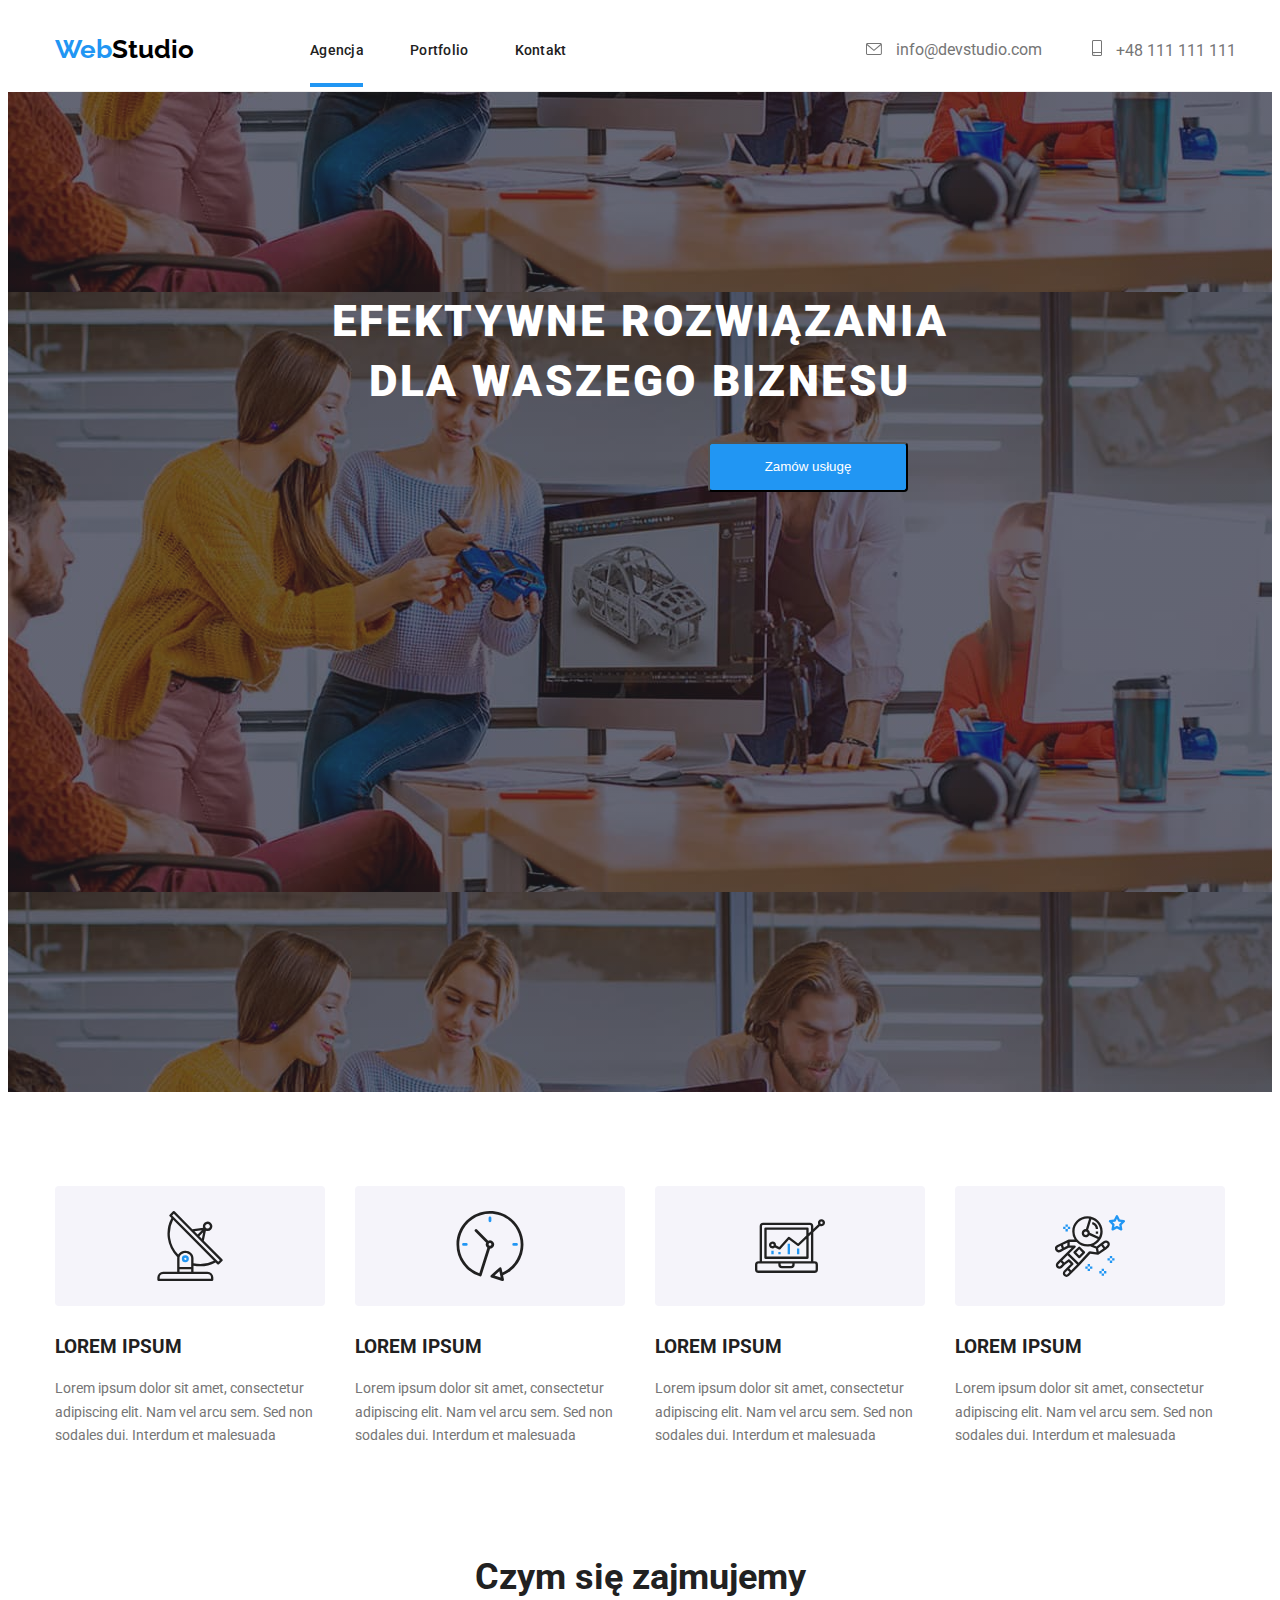
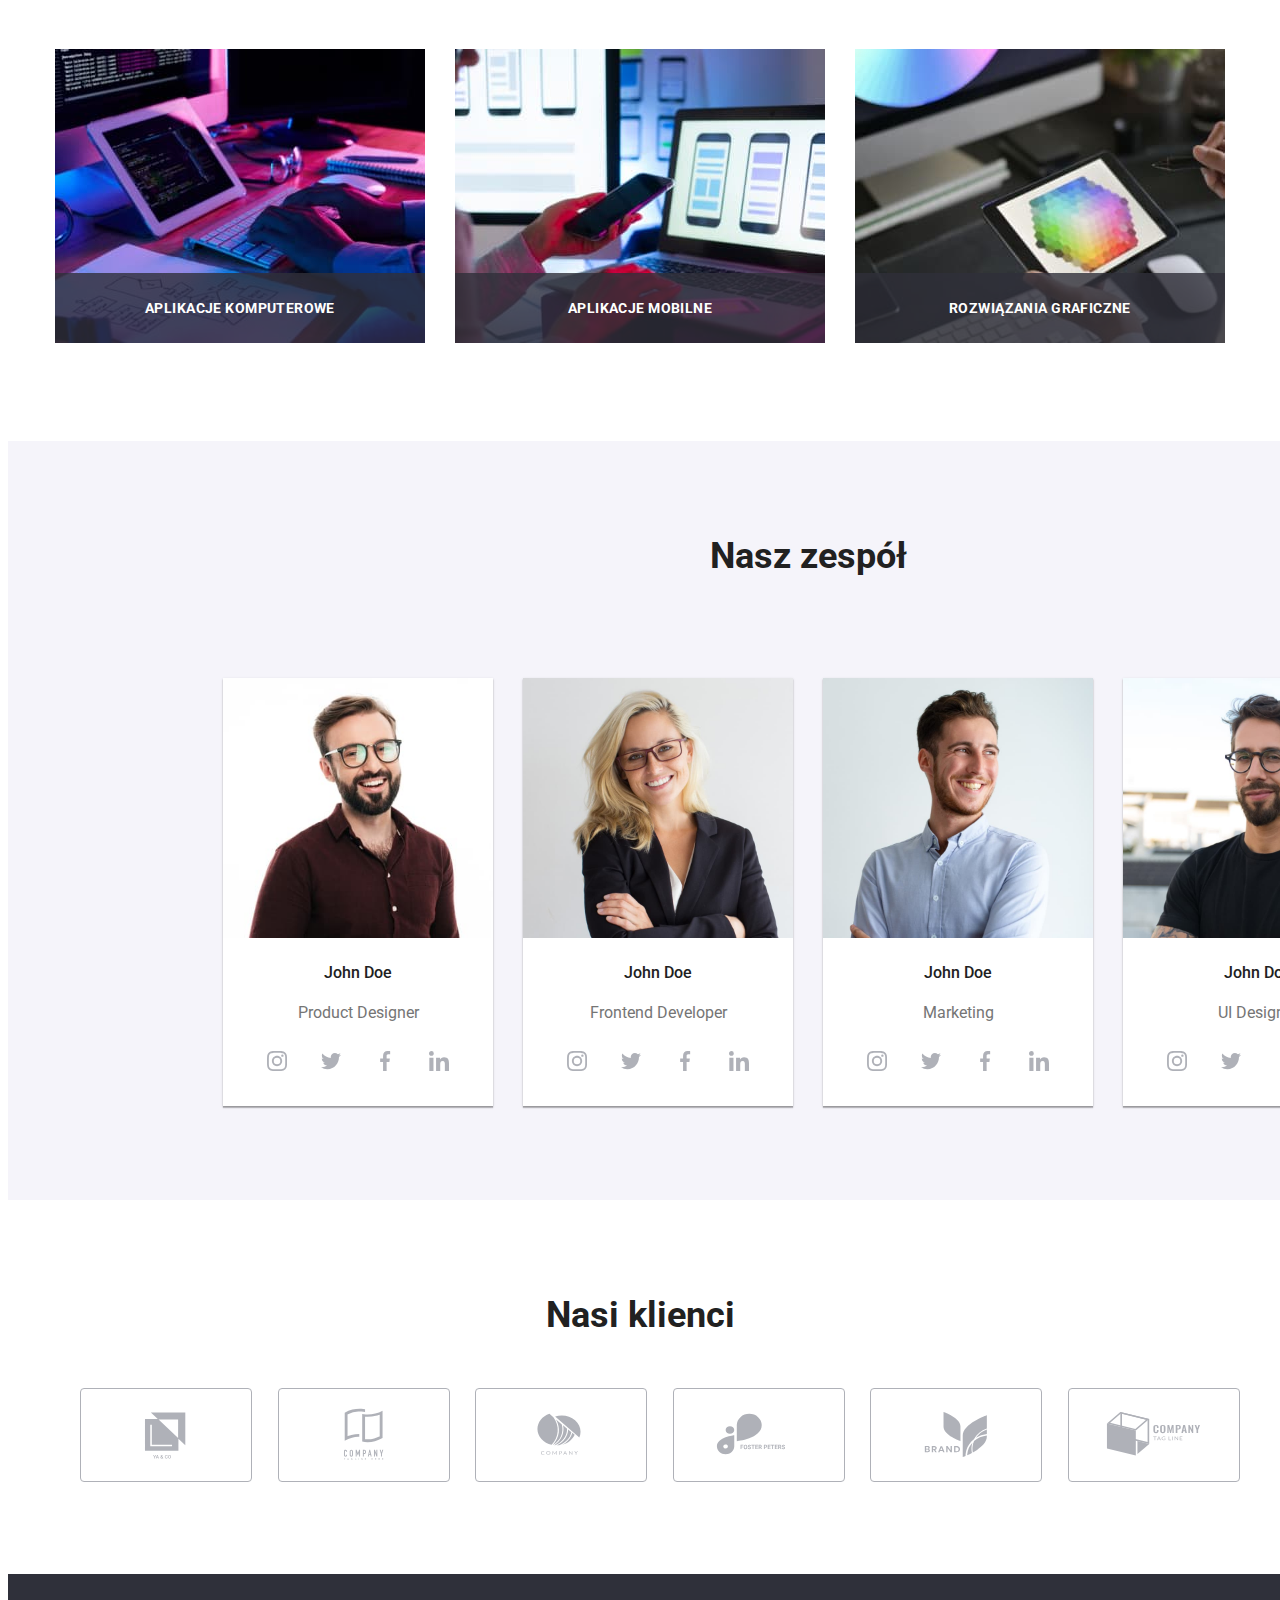
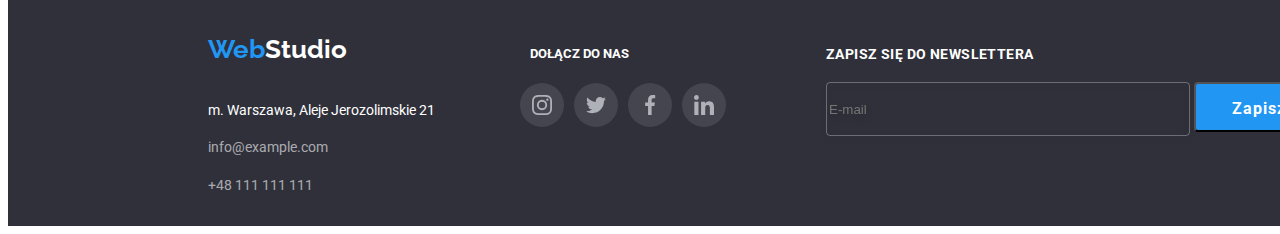
==== index.html @ 1820f7b8 "Update index.html" ====
<!DOCTYPE html>
<html lang="pl">
  <head>
    <meta charset="UTF-8" />
    <meta http-equiv="X-UA-Compatible" content="IE=edge" />
    <meta name="viewport" content="width=device-width, initial-scale=1.0" />
    <title>WebStudio</title>
    <link rel="preconnect" href="https://fonts.googleapis.com" />
    <link rel="preconnect" href="https://fonts.gstatic.com" crossorigin />
    <link
      href="https://fonts.googleapis.com/css2?family=Raleway:wght@700&family=Roboto:wght@400;500;700;900&display=swap"
      rel="stylesheet"
    />
    <link
      rel="stylesheet"
      href="https://cdnjs.cloudflare.com/ajax/libs/modern-normalize/2.0.0/modern-normalize.min.css"
      integrity="sha512-4xo8blKMVCiXpTaLzQSLSw3KFOVPWhm/TRtuPVc4WG6kUgjH6J03IBuG7JZPkcWMxJ5huwaBpOpnwYElP/m6wg=="
      crossorigin="anonymous"
      referrerpolicy="no-referrer"
    />
    <link rel="stylesheet" href="./css/styles.css" />
    <style>
      body {
        font-family: "Roboto", sans-serif;
        color: #212121;
      }
    </style>
  </head>
  <body>
    <header>
      <div class="container">
        <div class="position-header">
          <div class="logo-h">
            <a href="index.html" class="logo"
              ><span class="web">Web</span>Studio</a
            >
          </div>
          <nav class="menu-nav">
            <ul class="nav-li">
              <li>
                <a href="index.html" class="header-link">Agencja</a>
                <div class="emphasis"></div>
              </li>
              <li>
                <a href="portfolio.html" class="header-link">Portfolio</a>
              </li>
              <li><a href="#address" class="header-link">Kontakt</a></li>
            </ul>
          </nav>
          <div class="adress-header">
            <p>
              <a href="mailto:info@devstudio.com" class="contact">
                <svg class="envelope" width="16" height="12">
                  <use href="images/icons.svg#icon-envelope"></use>
                </svg>
                info@devstudio.com</a
              >
            </p>
            <p>
              <a href="tel:+48111111111" class="contact">
                <svg class="smartphone" width="10" height="16">
                  <use href="images/icons.svg#icon-smartphone"></use>
                </svg>
                +48 111 111 111</a
              >
            </p>
          </div>
        </div>
      </div>
    </header>
    <main>
      <div class="heading">
        <h1 class="heading-title">Efektywne rozwiązania dla Waszego biznesu</h1>
        <div class="button-pos">
          <button type="button" class="button-order" data-modal-open>
            Zamów usługę
          </button>
        </div>
      </div>
      <div class="container">
        <section>
          <ul class="main-list">
            <li>
              <div class="main-icons">
                <svg width="70" height="70">
                  <use href="./images/icons.svg#icon-antenna-1"></use>
                </svg>
              </div>
              <h3>LOREM IPSUM</h3>
              <p class="li-paragraph">
                Lorem ipsum dolor sit amet, consectetur adipiscing elit. Nam vel
                arcu sem. Sed non sodales dui. Interdum et malesuada
              </p>
            </li>
            <li>
              <div class="main-icons">
                <svg width="70" height="70">
                  <use href="./images/icons.svg#icon-clock-1"></use>
                </svg>
              </div>
              <h3>LOREM IPSUM</h3>
              <p class="li-paragraph">
                Lorem ipsum dolor sit amet, consectetur adipiscing elit. Nam vel
                arcu sem. Sed non sodales dui. Interdum et malesuada
              </p>
            </li>
            <li>
              <div class="main-icons">
                <svg width="70" height="70">
                  <use href="./images/icons.svg#icon-diagram-1"></use>
                </svg>
              </div>
              <h3>LOREM IPSUM</h3>
              <p class="li-paragraph">
                Lorem ipsum dolor sit amet, consectetur adipiscing elit. Nam vel
                arcu sem. Sed non sodales dui. Interdum et malesuada
              </p>
            </li>
            <li>
              <div class="main-icons">
                <svg width="70" height="70">
                  <use href="./images/icons.svg#icon-astronaut-1"></use>
                </svg>
              </div>
              <h3>LOREM IPSUM</h3>
              <p class="li-paragraph">
                Lorem ipsum dolor sit amet, consectetur adipiscing elit. Nam vel
                arcu sem. Sed non sodales dui. Interdum et malesuada
              </p>
            </li>
          </ul>
        </section>
        <section class="classes">
          <h2 class="heading-2">Czym się zajmujemy</h2>
          <ul class="classes-li">
            <li class="classes-img">
              <img
                src="images/img-1.jpg"
                alt="Programista piszący kod na klawiaturze"
                width="370"
                height="294"
              />
              <div class="classes-description">
                <p>APLIKACJE KOMPUTEROWE</p>
              </div>
            </li>
            <li class="classes-img">
              <img
                src="images/img-2.jpg"
                alt="Kobieta trzymająca smartfon przed
            laptopem"
                width="370"
                height="294"
              />
              <div class="classes-description">
                <p>APLIKACJE MOBILNE</p>
              </div>
            </li>
            <li class="classes-img">
              <img
                src="images/img-3.jpg"
                alt="Tabela kolorów wyświetlana na tablecie"
                width="370"
                height="294"
              />
              <div class="classes-description">
                <p>ROZWIĄZANIA GRAFICZNE</p>
              </div>
            </li>
          </ul>
        </section>
      </div>
      <section class="team-body">
        <h2 class="heading-3">Nasz zespół</h2>
        <ul class="team-photo">
          <li class="team-list">
            <img
              src="images/img.jpg"
              alt="Uśmiechnięty mężczyzna z brodą w
            okularach"
              width="270"
              height="260"
            />
            <h4 class="team-name">John Doe</h4>
            <p class="team-spec">Product Designer</p>
            <ul class="social-links-team">
              <li class="social-links-li">
                <a class="social-link">
                  <svg width="20" height="20">
                    <use href="./images/icons.svg#icon-instagram-2"></use>
                  </svg>
                </a>
              </li>
              <li class="social-links-li">
                <a class="social-link">
                  <svg width="20" height="20">
                    <use href="./images/icons.svg#icon-twitter-1"></use>
                  </svg>
                </a>
              </li>
              <li class="social-links-li">
                <a class="social-link">
                  <svg width="20" height="20">
                    <use href="./images/icons.svg#icon-facebook-1"></use>
                  </svg>
                </a>
              </li>
              <li class="social-links-li">
                <a class="social-link">
                  <svg width="20" height="20">
                    <use href="./images/icons.svg#icon-linkedin-1"></use>
                  </svg>
                </a>
              </li>
            </ul>
          </li>
          <li class="team-list">
            <img
              src="images/img2.jpg"
              alt="Uśmiechnięta kobieta w
            okularach"
              width="270"
              height="260"
            />
            <h4 class="team-name">John Doe</h4>
            <p class="team-spec">Frontend Developer</p>
            <ul class="social-links-team">
              <li class="social-links-li">
                <a class="social-link">
                  <svg width="20" height="20">
                    <use href="./images/icons.svg#icon-instagram-2"></use>
                  </svg>
                </a>
              </li>
              <li class="social-links-li">
                <a class="social-link">
                  <svg width="20" height="20">
                    <use href="./images/icons.svg#icon-twitter-1"></use>
                  </svg>
                </a>
              </li>
              <li class="social-links-li">
                <a class="social-link">
                  <svg width="20" height="20">
                    <use href="./images/icons.svg#icon-facebook-1"></use>
                  </svg>
                </a>
              </li>
              <li class="social-links-li">
                <a class="social-link">
                  <svg width="20" height="20">
                    <use href="./images/icons.svg#icon-linkedin-1"></use>
                  </svg>
                </a>
              </li>
            </ul>
          </li>
          <li class="team-list">
            <img
              src="images/img3.jpg"
              alt="Uśmiechnięty mężczyzna w
            koszuli"
              width="270"
              height="260"
            />
            <h4 class="team-name">John Doe</h4>
            <p class="team-spec">Marketing</p>
            <ul class="social-links-team">
              <li class="social-links-li">
                <a class="social-link">
                  <svg width="20" height="20">
                    <use href="./images/icons.svg#icon-instagram-2"></use>
                  </svg>
                </a>
              </li>
              <li class="social-links-li">
                <a class="social-link">
                  <svg width="20" height="20">
                    <use href="./images/icons.svg#icon-twitter-1"></use>
                  </svg>
                </a>
              </li>
              <li class="social-links-li">
                <a class="social-link">
                  <svg width="20" height="20">
                    <use href="./images/icons.svg#icon-facebook-1"></use>
                  </svg>
                </a>
              </li>
              <li class="social-links-li">
                <a class="social-link">
                  <svg width="20" height="20">
                    <use href="./images/icons.svg#icon-linkedin-1"></use>
                  </svg>
                </a>
              </li>
            </ul>
          </li>
          <li class="team-list">
            <img
              src="images/img4.jpg"
              alt="Uśmiechnięty mężczyzna z brodą w
            okularach"
              width="270"
              height="260"
            />
            <h4 class="team-name">John Doe</h4>
            <p class="team-spec">UI Designer</p>
            <ul class="social-links-team">
              <li class="social-links-li">
                <a class="social-link">
                  <svg width="20" height="20">
                    <use href="./images/icons.svg#icon-instagram-2"></use>
                  </svg>
                </a>
              </li>
              <li class="social-links-li">
                <a class="social-link">
                  <svg width="20" height="20">
                    <use href="./images/icons.svg#icon-twitter-1"></use>
                  </svg>
                </a>
              </li>
              <li class="social-links-li">
                <a class="social-link">
                  <svg width="20" height="20">
                    <use href="./images/icons.svg#icon-facebook-1"></use>
                  </svg>
                </a>
              </li>
              <li class="social-links-li">
                <a class="social-link">
                  <svg width="20" height="20">
                    <use href="./images/icons.svg#icon-linkedin-1"></use>
                  </svg>
                </a>
              </li>
            </ul>
          </li>
        </ul>
      </section>
      <section>
        <div class="container">
          <h2 class="heading-3">Nasi klienci</h2>
          <ul class="client-li">
            <li class="client-icon">
              <a class="client-border">
                <svg class="icons-client" width="170" height="92">
                  <use href="./images/icons.svg#icon-Logo"></use>
                </svg>
              </a>
            </li>
            <li class="client-icon">
              <a class="client-border">
                <svg class="icons-client" width="170" height="92">
                  <use href="./images/icons.svg#icon-Logo-1"></use>
                </svg>
              </a>
            </li>
            <li class="client-icon">
              <a class="client-border">
                <svg class="icons-client" width="170" height="92">
                  <use href="./images/icons.svg#icon-Logo-2"></use>
                </svg>
              </a>
            </li>
            <li class="client-icon">
              <a class="client-border">
                <svg class="icons-client" width="170" height="92">
                  <use href="./images/icons.svg#icon-Logo-3"></use>
                </svg>
              </a>
            </li>
            <li class="client-icon">
              <a class="client-border">
                <svg class="icons-client" width="170" height="92">
                  <use href="./images/icons.svg#icon-Logo-4"></use>
                </svg>
              </a>
            </li>
            <li class="client-icon">
              <a class="client-border">
                <svg class="icons-client" width="170" height="92">
                  <use href="./images/icons.svg#icon-Logo-5"></use>
                </svg>
              </a>
            </li>
          </ul>
        </div>
      </section>
    </main>
    <footer class="end-page">
      <div class="container">
        <div class="footer-main">
          <div>
            <div class="footer-logo">
              <a href="index.html" class="logo"
                ><span class="web">Web</span
                ><span class="footer-studio">Studio</span></a
              >
            </div>
            <address id="address" class="address-font">
              <p class="addres-st">m. Warszawa, Aleje Jerozolimskie 21</p>
              <p>
                <a href="mailto:info@example.com" class="contact-footer">
                  info@example.com</a
                >
              </p>
              <p>
                <a href="tel:+48111111111" class="contact-footer"
                  >+48 111 111 111</a
                >
              </p>
            </address>
          </div>
          <div class="footer-join">
            <h5>Dołącz do nas</h5>
            <ul class="social-footer-li">
              <li class="social-links-footer">
                <a class="social-link-footer-icon">
                  <svg width="20" height="20">
                    <use href="./images/icons.svg#icon-instagram-2"></use>
                  </svg>
                </a>
              </li>
              <li class="social-links-footer">
                <a class="social-link-footer-icon">
                  <svg width="20" height="20">
                    <use href="./images/icons.svg#icon-twitter-1"></use>
                  </svg>
                </a>
              </li>
              <li class="social-links-footer">
                <a class="social-link-footer-icon">
                  <svg width="20" height="20">
                    <use href="./images/icons.svg#icon-facebook-1"></use>
                  </svg>
                </a>
              </li>
              <li class="social-links-footer">
                <a class="social-link-footer-icon">
                  <svg width="20" height="20">
                    <use href="./images/icons.svg#icon-linkedin-1"></use>
                  </svg>
                </a>
              </li>
            </ul>
          </div>
          <div class="newsletter-mail">
            <form>
              <label class="newsletter-label"> Zapisz się do newslettera</label>
              <input
                name="newsletter"
                class="newsletter-input"
                placeholder="E-mail"
                type="email"
              />
              <button type="submit" class="newsletter-button">
                Zapisz się
                <svg class="newsletter-icon" width="24px" height="24px">
                  <use href="./images/icons.svg#icon-icon-send"></use>
                </svg>
              </button>
            </form>
          </div>
        </div>
      </div>
    </footer>
    <div class="container">
      <div class="modal is-hidden" data-modal>
        <div class="modal-window">
          <button class="modal-close-button" data-modal-close>
            <svg class="modal-close" width="18" height="18">
              <use href="./images/icons.svg#icon-close-black-18dp-1"></use>
            </svg>
          </button>

          <div class="modal-form">
            <h3 class="modal-heading">
              Zostaw swoje dane w formularzu poniżej
            </h3>
            <form>
              <label class="label" name="name">
                <span class="text-label">Imie</span>
                <div class="label-div">
                  <svg class="icon-modal" width="18" height="18">
                    <use
                      href="./images/icons.svg#icon-person-black-18dp-1"
                    ></use>
                  </svg>
                  <input class="input-modal" />
                </div>
              </label>
              <label class="label" name="phone">
                <span class="text-label">Telefon</span>
                <div class="label-div">
                  <svg class="icon-modal" width="18" height="18">
                    <use
                      href="./images/icons.svg#icon-phone-black-18dp-1"
                    ></use>
                  </svg>
                  <input class="input-modal" />
                </div>
              </label>
              <label class="label" name="mail">
                <span class="text-label">Email</span>
                <div class="label-div">
                  <svg class="icon-modal" width="18" height="18">
                    <use
                      href="./images/icons.svg#icon-email-black-18dp-1"
                    ></use>
                  </svg>
                  <input class="input-modal" />
                </div>
              </label>
              <label>
                <span class="text-label">Komentarz</span>
                <textarea
                  class="modal-textarea"
                  name="comment"
                  rows="5"
                  placeholder="Wprowadź tekst"
                  autocomplete="off"
                >
                </textarea>
                <label>
                  <input class="modal-checkbox" type="checkbox" />
                  <div class="checkbox-vector-none">
                    <svg width="16" height="15">
                      <use href="./images/icons.svg#icon-Vector-1"></use>
                    </svg>
                  </div>
                  <div class="checkbox-vector-yes">
                    <svg width="16" height="15">
                      <use href="./images/icons.svg#icon-icon-check-1"></use>
                    </svg>
                  </div>
                  <span class="modal-declaration"
                    >Oświadczam iż akceptuję
                    <a class="declaration-link" href="#">Regulamin</a> i
                    <a class="declaration-link" href="#">Politykę Prywatności</a
                    >.</span
                  >
                </label>
                <button class="modal-send-button" type="submit">Wyślij</button>
              </label>
            </form>
          </div>
        </div>
      </div>
      <script src="js/modal.js"></script>
    </div>
  </body>
</html>
---- css/styles.css ----
.logo {
  font-family: "Raleway";
  font-weight: 700;
  font-size: 26px;
  line-height: 1.19;
  color: #000000;
  text-decoration: none;
}
.web {
  color: #2196f3;
}
.header-link {
  color: #212121;
  text-decoration: none;
  font-family: Roboto;
  font-size: 14px;
  font-weight: 500;
  line-height: 16px;
  letter-spacing: 0.02em;
  text-align: left;
}
.header-link:hover,
.header-link:focus {
  color: #2196f3;
  transition: 250ms cubic-bezier(0.4, 0, 0.2, 1);
}
.contact {
  color: #757575;
  text-decoration: none;
}
.contact-footer {
  color: rgba(255, 255, 255, 0.6);
  text-decoration: none;
}
.contact:hover,
.contact:focus,
.contact-footer:hover,
.contact-footer:focus {
  color: #2196f3;
  transition: 250ms cubic-bezier(0.4, 0, 0.2, 1);
}
.button-pos {
  padding: 30px 700px 200px 700px;
}
.button-order {
  cursor: pointer;
  background-color: #2196f3;
  -webkit-text-fill-color: #ffffff;
  width: 200px;
  height: 50px;
  border-radius: 4px;
  text-align: center;
}
.heading {
  background-image: linear-gradient(
      rgba(47, 48, 58, 0.4),
      rgba(47, 48, 58, 0.4)
    ),
    url(../images/background.jpg);
  background-position: center;
  background-color: #2f303a;
  height: 600px;
  margin: 0 auto;
  max-width: 1600px;
  padding: 200px 0;
}
.heading-title {
  font-weight: 900;
  font-size: 44px;
  line-height: 1.36;
  letter-spacing: 0.06em;
  text-transform: uppercase;
  color: #ffffff;

  max-width: 696px;
  text-align: center;
  margin: 0 auto;
  flex-wrap: wrap;
}

.li-paragraph {
  color: #757575;
  font-size: 14px;
  line-height: 1.7;

  width: 270px;
  left: 215px;
  top: 800px;
}

.address-font {
  font-style: normal;
  padding-right: 15px;
  font-size: 14px;
  line-height: 1.7;
}
.addres-st {
  color: #ffffff;
}
.heading-2 {
  font-weight: 700;
  font-size: 36px;
  line-height: 1.2;
  text-align: center;
  margin-block-end: 0;
  margin-block-start: 0;
}
.heading-3 {
  font-weight: 700;
  font-size: 36px;
  line-height: 1.2;
  text-align: center;
  margin-block-end: 0;
  padding-top: 94px;
}
.team-name {
  font-weight: 500;
  font-size: 16px;
  line-height: 1.18;
  display: flex;
  justify-content: center;
}
.team-spec {
  color: #757575;
  font-size: 16px;
  line-height: 1.18;
  display: flex;
  justify-content: center;
}
.team-body {
  background: #f5f4fa;
  white-space: normal;
  margin-top: 94px;
  width: 1600px;
  margin: auto;
}
.end-page {
  background: #2f303a;
  width: 1600px;
  height: 252px;
  display: flex;
  margin: auto;
}
.footer-logo {
  font-family: "Raleway";
  font-weight: 700;
  font-size: 26px;
  line-height: 1.19;
  color: #000000;
  text-decoration: none;
  padding: 60px 0 20px 0;
}
.footer-studio {
  color: #ffffff;
}
.button {
  font-weight: 500;
  width: 93px;
  height: 2.44;
  background: #f5f4fa;
}
.button:focus,
.button:hover {
  font-weight: 500;
  cursor: pointer;
  background-color: #2196f3;
  -webkit-text-fill-color: #ffffff;
  transition: 250ms cubic-bezier(0.4, 0, 0.2, 1);
}
.li-tittle {
  font-weight: 700;
  font-size: 18px;
  line-height: 2;
  margin-top: 20px;
  margin-bottom: 4px;
  margin-left: 24px;
}
.li-p {
  font-size: 16px;
  line-height: 1.87;
  color: #757575;
  margin-block-start: 0;
  margin-block-end: 1em;
  margin-left: 24px;
}

.team-list {
  width: 270px;
  height: 428px;
  background: #ffffff;
  box-shadow: 0px 1px 3px rgba(0, 0, 0, 0.12), 0px 1px 1px rgba(0, 0, 0, 0.14),
    0px 2px 1px rgba(0, 0, 0, 0.2);
}
/* homework 3 */

.nav-li {
  list-style-type: none;
  display: flex;
  flex-direction: row;
  justify-content: space-around;
  gap: 46px;
  padding: 32px 0 32px 93px;
  margin-block-start: 0;
  margin-block-end: 0;
  margin-inline-start: 23px;
}
.container {
  width: 1200px;
  margin: 0 auto;
}
.main-list {
  display: flex;
  list-style-type: none;
  justify-content: space-around;
  padding-inline-start: 0;
  margin-top: 94px;
  margin-block-end: 0;
}
.main-list > .li {
  height: 101px;
  max-width: 270px;
  left: 515px;
  top: 774px;
}
.classes {
  margin: 94px 15px 94px 15px;
}
.classes-li {
  display: flex;
  justify-content: center;
  padding-inline-start: 0px;
  gap: 30px;
  margin-top: 50px;
}
.classes > ul > li {
  list-style-type: none;
}
.team-photo {
  list-style-type: none;
  display: inline-flex;
  margin: 0 auto;
  gap: 30px;
  column-gap: 30px;
  padding: 50px 215px 94px 215px;
}

/* header */
.logo-h {
  display: flex;
  align-items: center;
  margin-left: 15px;
}
.position-header {
  display: flex;
  flex-direction: row;
  border-bottom: 1px solid #eeeeee;
}
.menu-nav {
  display: block;
}
.adress-header {
  display: flex;
  justify-content: flex-end;
  gap: 50px;
  padding-left: 300px;
  align-items: center;
}

/* portfolio */

.button-list {
  list-style-type: none;
  display: flex;
  flex-wrap: wrap;
  gap: 8px;
  justify-content: center;
  padding-inline-start: 0;
  padding-block-start: 94px;
}
.button-port {
  border: none;
  font-weight: 500;
  line-height: 1.6;
  padding: 6px 22px 6px 22px;
  border-radius: 4px;
}
.button-port:hover,
.button-port:focus {
  font-weight: 500;
  cursor: pointer;
  background-color: #2196f3;
  -webkit-text-fill-color: #ffffff;
  border-style: none;
  box-shadow: 0px 2px 2px 0px #0000001f;
  box-shadow: 0px 1px 2px 0px #00000014;
  box-shadow: 0px 3px 1px 0px #0000001a;
  transition: 250ms cubic-bezier(0.4, 0, 0.2, 1);
}
.port-photo-li {
  display: flex;
  flex-wrap: wrap;
  gap: 30px;
  list-style-type: none;
  padding: 0;
  justify-content: center;
  margin-bottom: 94px;
  margin-top: 34px;
}
.li-photo-port {
  width: 370px;
  flex-direction: column;
  margin: 0;
  border: 1px solid #eeeeee;
}

.li-photo-port:focus,
.li-photo-port:hover {
  cursor: pointer;
  border-radius: 6px;
  transition: 250ms cubic-bezier(0.4, 0, 0.2, 1);
}
/*icons*/
.envelope {
  fill: currentColor;
  margin-right: 10px;
}
.smartphone {
  fill: currentColor;
  margin-right: 10px;
}
.main-icons {
  background: #f5f4fa;
  border-radius: 4px;
  width: 270px;
  height: 120px;
  display: flex;
  justify-content: center;
  align-items: center;
  margin-bottom: 30px;
}
.social-links-team {
  list-style-type: none;
  display: flex;
  justify-content: space-between;
  padding: 0;
  margin: 16px 32px 18px 32px;
  padding-inline-start: 0;
}
.social-links-li {
  max-width: 44px;
  height: 44px;
}
.social-links-li:hover,
.social-links-li:focus {
  cursor: pointer;
  border-color: #2196f3;
  border-width: 44px;
  border-radius: 50%;
  background-color: #2196f3;
  transition: 250ms cubic-bezier(0.4, 0, 0.2, 1);
}
.heading-3 {
  font-weight: 700;
  font-size: 36px;
  line-height: 1.2;
  text-align: center;
  margin-block-end: 0;
  margin-block-start: 0;
  margin-bottom: 50px;
}
.client-li {
  list-style-type: none;
  display: flex;
  justify-content: space-between;
  align-items: center;
  margin-block-end: 0;
  margin-bottom: 94px;
}
.client-icon {
  width: 172px;
  height: 92px;
}
.client-border {
  width: 170px;
  height: 92px;
  border: 1px solid #afb1b8;
  border-radius: 4px;
  fill: currentColor;
  display: flex;
  justify-content: center;
  align-items: center;
}
.icons-client {
  color: #afb1b8;
  height: 60px;
  width: 106px;
}
.client-border:hover,
.client-border:focus {
  cursor: pointer;
  fill: #2196f3;
  border-color: #2196f3;
  transition: 250ms cubic-bezier(0.4, 0, 0.2, 1);
}
.social-link {
  fill: #afb1b8;
  width: 44px;
  height: 44px;
  display: flex;
  justify-content: center;
  align-items: center;
}
.footer-join {
  list-style-type: none;
  width: 206px;
  height: 80px;
  margin-top: 72px;
  margin-left: 0;
}
.footer-main {
  display: flex;
  max-height: 252px;
}
.social-links-footer {
  max-width: 44px;
  height: 44px;
  border-color: rgba(255, 255, 255, 0.1);
  border-width: 44px;
  border-radius: 50%;
  margin-block-start: 0;
}
.social-links-footer:hover,
.social-links-footer:focus {
  cursor: pointer;
  border-color: #2196f3;
  border-width: 44px;
  border-radius: 50%;
  background-color: #2196f3;
  fill: #ffffff;
  transition: 250ms cubic-bezier(0.4, 0, 0.2, 1);
}

.social-link:hover,
.social-link:focus {
  cursor: pointer;
  fill: #ffffff;
  border-width: 44px;
  border-radius: 50%;
  background-color: #2196f3;
}

h5 {
  text-transform: uppercase;
  color: #ffffff;
  padding-left: 80px;
  margin-block-start: 0;
}
.social-footer-li {
  list-style-type: none;
  display: flex;
  justify-content: space-between;
  padding: 0;
  padding-inline-start: 0;
  padding-left: 70px;
  gap: 10px;
}
.social-link-footer-icon {
  fill: #afb1b8;
  width: 44px;
  height: 44px;
  display: flex;
  justify-content: center;
  align-items: center;
  background-color: rgba(255, 255, 255, 0.1);
  border-radius: 50%;
}
.social-link-footer-icon:hover,
.social-link-footer-icon:focus {
  filter: brightness(0) invert(1);
}
/* portfolio hw4 */

.li-photo-port:hover,
.li-photo-port:focus {
  box-shadow: 0px 1px 1px rgba(0, 0, 0, 0.12), 0px 4px 4px rgba(0, 0, 0, 0.06),
    1px 4px 6px rgba(0, 0, 0, 0.16);
}

/* homework 5 */
.is-hidden {
  opacity: 0;
  visibility: hidden;
  pointer-events: none;
  background-color: rgba(0, 0, 0, 0.3);
}
.modal {
  display: flex;
  position: fixed;
  top: 0;
  right: 0;
  bottom: 0;
  left: 0;
  background-color: rgba(0, 0, 0, 0.3);
}
.modal-window {
  width: 528px;
  height: 581px;
  display: flex;
  justify-content: end;
  position: absolute;
  top: 221px;
  right: 536px;
  left: 536px;
  background-color: #fff;
  border: 1px solid #ddd;
  border-radius: 4px;
  z-index: index 2;
  margin: auto;
}
.modal-close-button {
  width: 30px;
  height: 30px;
  border: 1px solid rgba(0, 0, 0, 0.1);
  background: #ffffff;
  cursor: pointer;
  border-radius: 50%;
  position: relative;
  top: 8px;
  left: 93%;
}
.classes-description {
  width: 370px;
  height: 70px;
  background-color: rgba(47, 48, 58, 0.8);
  position: absolute;
  bottom: 4px;
}
.classes-img {
  position: relative;
}
.classes-description > p {
  color: #ffffff;
  font-weight: 700;
  font-size: 14px;
  letter-spacing: 0.03em;
  text-transform: uppercase;
  margin-top: 27px;
  display: flex;
  justify-content: center;
}
.emphasis {
  position: relative;
  top: 15px;
  border-radius: 2px;
  background-color: #2196f3;
}
.emphasis::after {
  content: "";
  position: absolute;
  left: 0;
  top: 9px;
  display: block;
  width: 53px;
  height: 4px;
  background-color: #2196f3;
}

/* portfolio HW5 */

.overlay {
  background-color: rgba(33, 150, 243, 0.9);
  display: flex;
  transform: translatey(100%);
  transition: transform 250ms ease-in-out;
  margin-top: 0;
  position: absolute;
  top: 0;
  left: 0;
}
.overlay > p {
  font-size: 18px;
  line-height: 1.55;
  color: #ffffff;
  vertical-align: Top;
  padding: 49px 45px 49px 24px;
  display: flex;
  position: relative;
}
.overlay-box {
  position: relative;
  overflow: hidden;
  width: 370px;
  height: 294px;
  margin: 0 auto;
  display: flex;
}
.overlay-box:hover .overlay {
  transform: translateY(0);
}
/* HW6 */
.newsletter-mail {
  margin-left: 170px;
  margin-top: 72px;
}
.newsletter-label {
  display: block;
  font-family: Roboto;
  margin-bottom: 20px;
  font-weight: 700;
  font-size: 14px;
  letter-spacing: 0.03em;
  text-transform: uppercase;
  color: #ffffff;
}
.newsletter-button {
  width: 200px;
  height: 50px;
  background-color: #2196f3;
  color: #ffffff;
  align-items: center;
  text-align: center;
  font-family: "Roboto";
  font-style: normal;
  font-weight: 700;
  font-size: 16px;
  line-height: 30px;
  letter-spacing: 0.06em;
  border-radius: 4px;
}
.newsletter-icon {
  fill: #fff;
  margin-left: 12px;
}
.newsletter-input {
  width: 358px;
  height: 50px;
  border: 1px solid #2196f3;
  border-color: rgba(255, 255, 255, 0.3);
  background-color: transparent;
  border-radius: 4px;
  color: #fff;
  filter: drop-shadow(0px 4px 4px rgba(0, 0, 0, 0.15));
}
/* modal*/
.modal-close {
  position: absolute;
  top: 5px;
  right: 5px;
}

.modal-form {
  width: 528px;
  height: 582px;
}
.modal-heading {
  font-family: Roboto;
  font-size: 20px;
  line-height: 100%;
  color: #212121;
  margin-top: 40px;
  text-align: center;
  margin-left: -20px;
}
.text-label {
  font-family: Roboto;
  font-style: Regular;
  font-size: 12px;
  line-height: 14px;
  line-height: 100%;
  align: Left;
  vertical-align: Top;
  letter-spacing: 1%;
  fill: Solid;
  color: #757575;
}
.label-div {
  width: 448px;
  height: 40px;
  border: 1px solid rgba(33, 33, 33, 0.2);
  border-radius: 4px;
  margin-bottom: 10px;
  display: flex;
  align-items: center;
}
.icon-modal {
  width: 50%;
  height: 50%;
  margin: 14px 0 14px 15px;
  max-width: fit-content;
}
.input-modal {
  width: 366px;
  height: 20px;
  margin-left: 12px;
  border-color: transparent;
  outline: none;
}
.textarea-div {
  width: 448px;
  height: 120px;
  border-radius: 4px;
}
.modal-textarea {
  margin: 10px auto 10px 0;
  width: 448px;
  border: 1px solid rgba(33, 33, 33, 0.2);
  border-radius: 4px;
  resize: none;
  outline: none;
}
.modal-textarea::placeholder {
  color: rgba(117, 117, 117, 0.5);
}
.label {
  border-color: #2196f3;
}
.modal-checkbox {
  position: relative;
  top: 20px;
  width: 16px;
  height: 15px;
  -moz-appearance: none;
  -webkit-appearance: none;
  appearance: none;
}
.checkbox-vector-none {
  position: relative;
  left: 14px;
  top: 20px;
}
.checkbox-vector-yes {
  fill: #fff;
  background-color: #2196f3;
  width: 16px;
  height: 17px;
  border-radius: 4px;
  position: relative;
  left: 14px;
  top: 0;
  bottom: 19px;
  visibility: hidden;
}
.modal-checkbox:checked ~ .checkbox-vector-yes {
  visibility: visible;
}
.modal-checkbox:checked + .checkbox-vector-none {
  visibility: hidden;
}

.label:focus-within .label-div,
.label:focus-within .modal-textarea:focus,
.modal-textarea:focus-visible {
  border-color: #2196f3;
  transition: 250ms cubic-bezier(0.4, 0, 0.2, 1);
}
.label:focus-within .icon-modal {
  fill: #2196f3;
}

.modal-declaration {
  position: relative;
  left: 39px;
  top: -20px;
  font-family: "Roboto";
  font-style: normal;
  font-weight: 400;
  font-size: 14px;
  line-height: 24px;
  letter-spacing: 0.03em;
  color: #757575;
}
.declaration-link,
.declaration-link:hover,
.declaration-link:focus,
.declaration-link:visited {
  color: #2196f3;
}

.modal-send-button {
  font-family: "Roboto";
  font-style: normal;
  font-weight: 700;
  font-size: 16px;
  line-height: 30px;
  letter-spacing: 0.06em;
  color: #ffffff;
  background-color: #2196f3;
  width: 200px;
  height: 50px;
  border: none;
  border-radius: 4px;
  margin-left: 124px;
  top: 10px;
  position: relative;
  bottom: 20px;
}
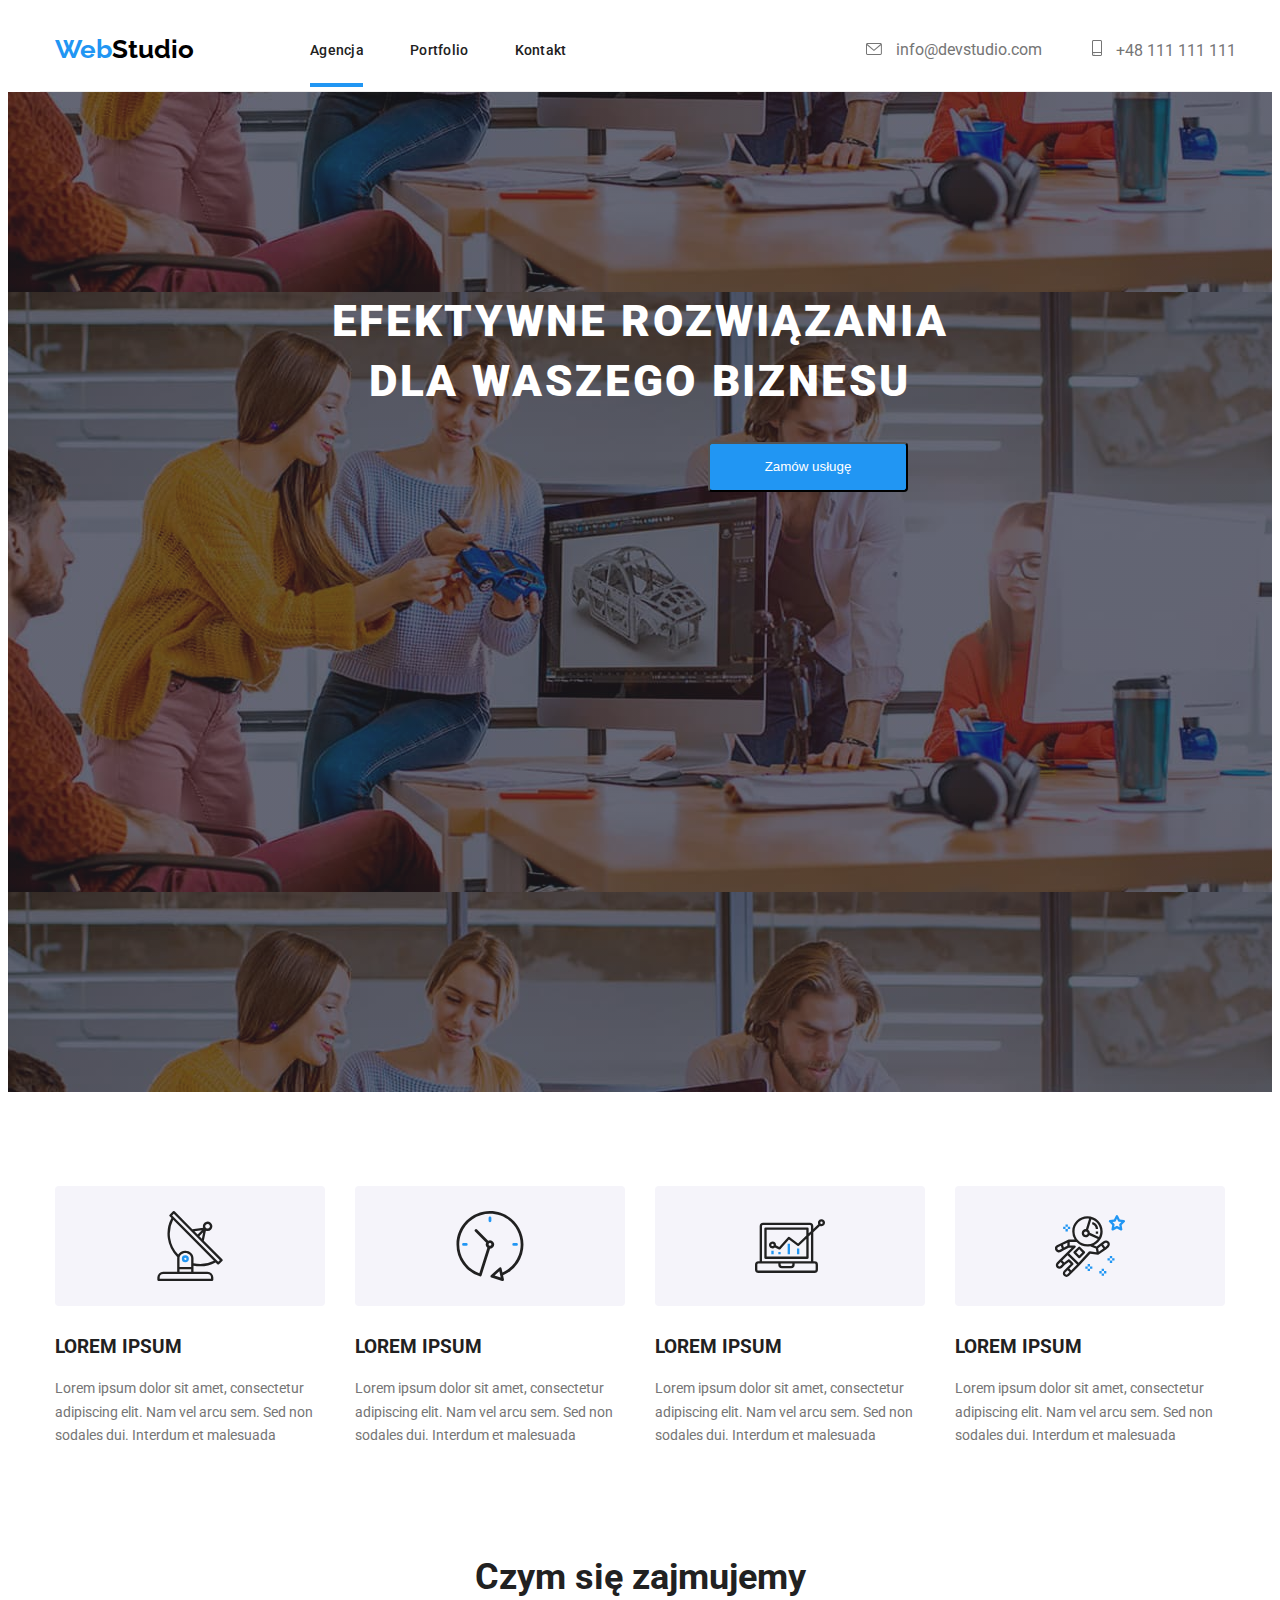
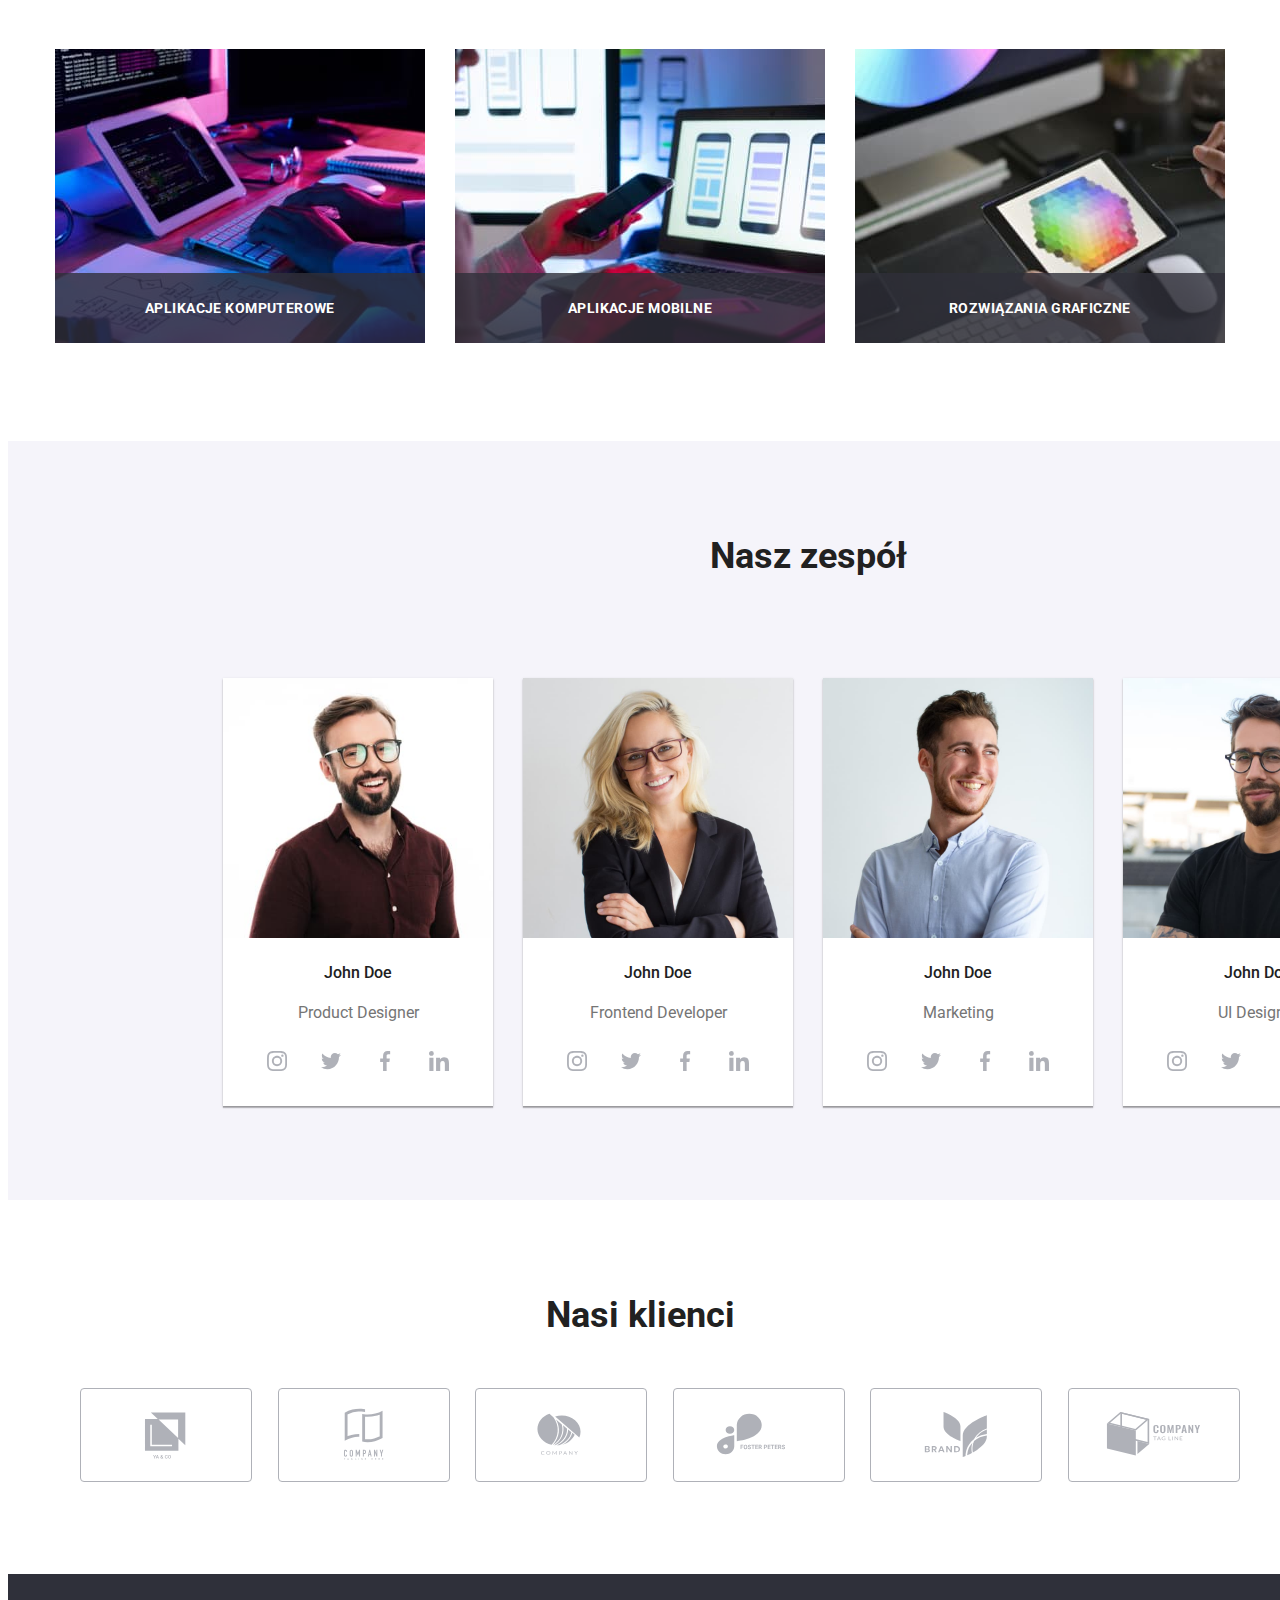
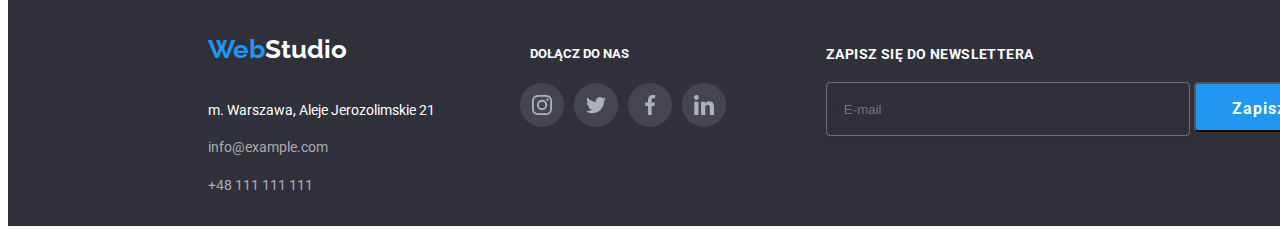
==== commit 26a539fd: "update" ====
--- a/index.html
+++ b/index.html
@@ -452,7 +452,7 @@
               <input
                 name="newsletter"
                 class="newsletter-input"
-                placeholder="E-mail"
+                placeholder="    E-mail"
                 type="email"
               />
               <button type="submit" class="newsletter-button">
